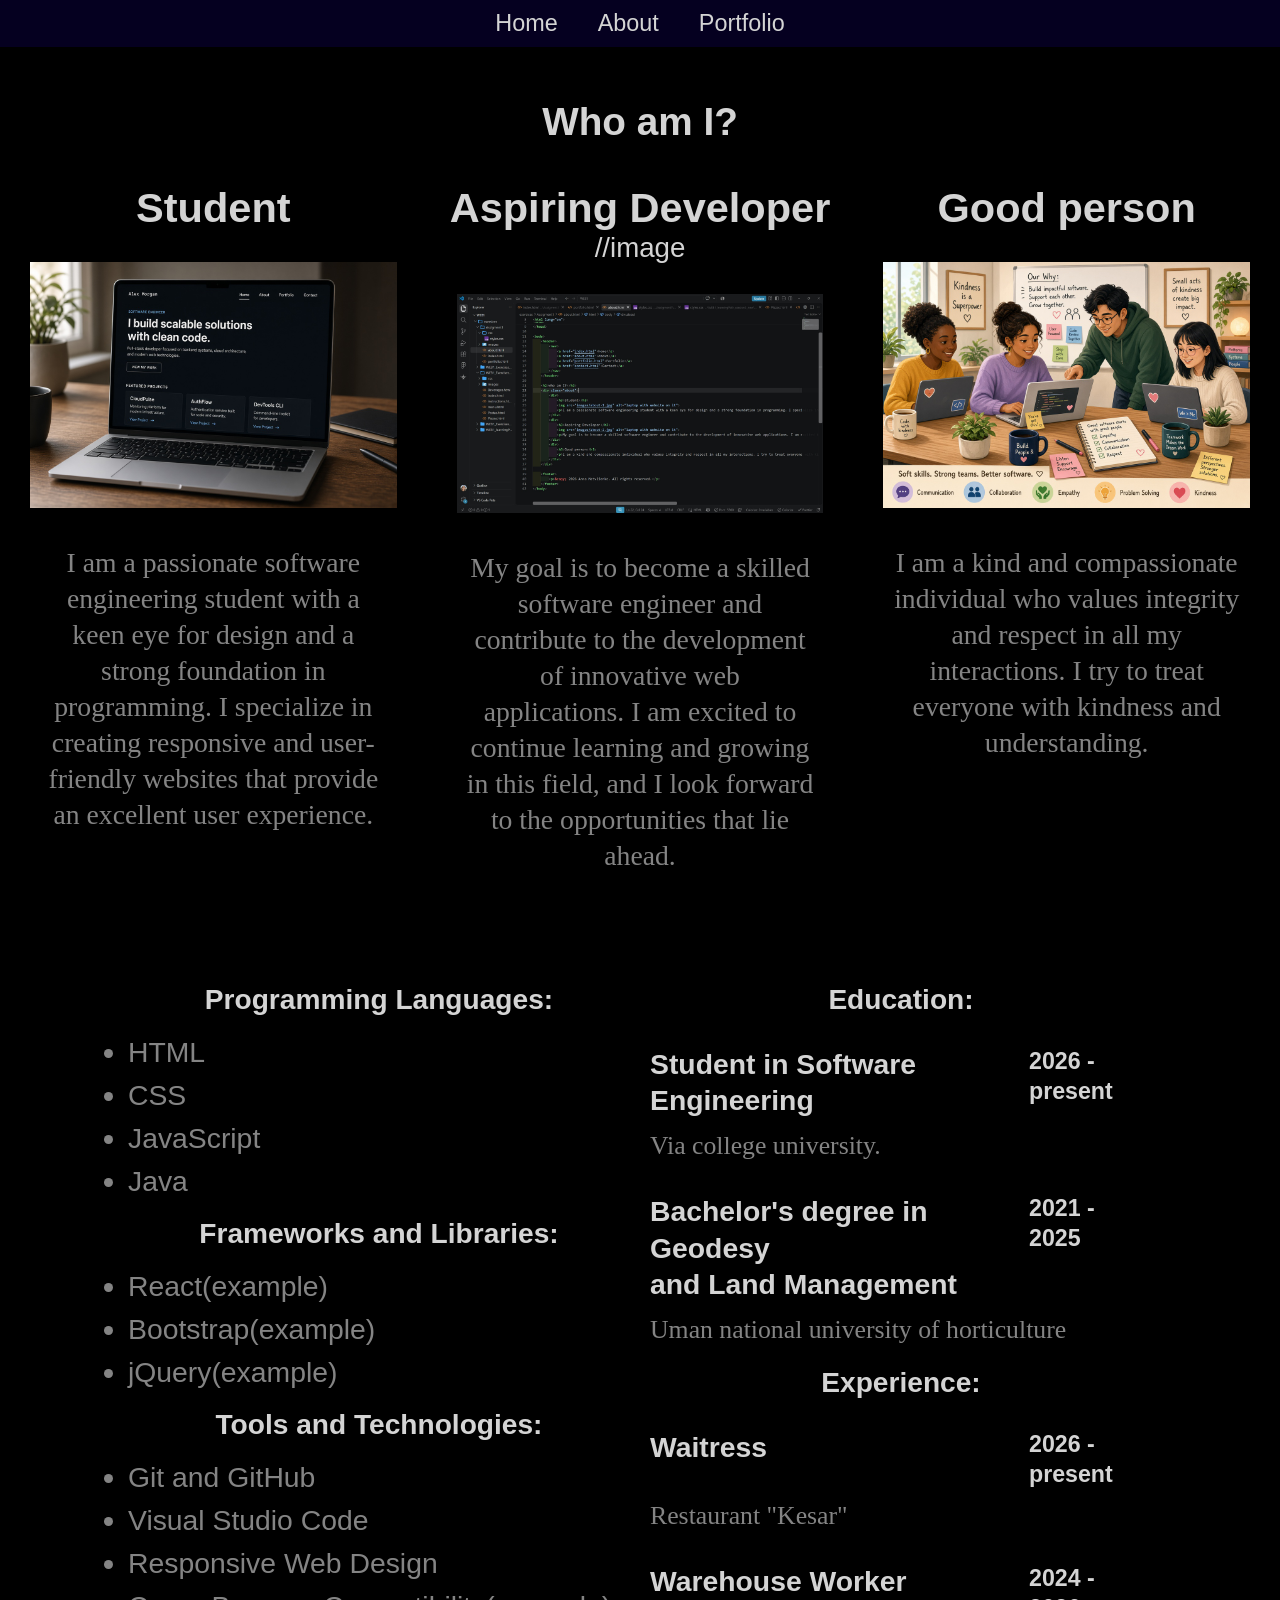
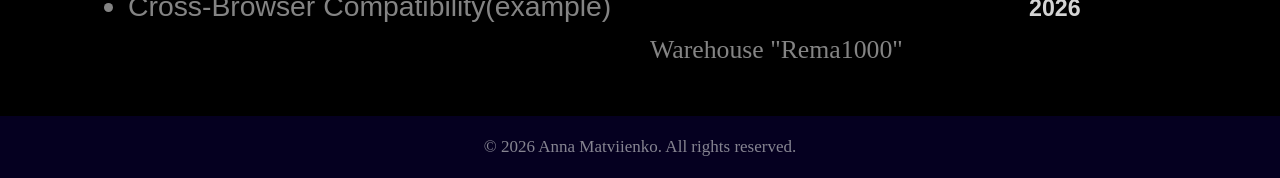
==== about.html @ 2a103b99 "start" ====
<!DOCTYPE html>
<html lang="en">

<head>
    <meta charset="utf-8">
    <title>About Me - Anna Matviienko</title>
    <link href="css/styles.css" rel="stylesheet" type="text/css">
</head>

<body>
    <header>
        <nav>
            <a href="index.html">Home</a>
            <a href="about.html">About</a>
            <a href="portfolio.html">Portfolio</a>
        </nav>
    </header>
    
    <h2>Who am I?</h2>
    <div class="about">
        <div>
            <h3>Student</h3>
            <img src="images/about-1.jpg" alt="laptop with website on it">
            <p>I am a passionate software engineering student with a keen eye for design and a strong foundation in programming. I specialize in creating responsive and user-friendly websites that provide an excellent user experience.</p>
        </div>
        <div>
            <h3>Aspiring Developer</h3>
            //image
            <img src="images/about-2.jpg" alt="Visual representation of coding and development">
            <p>My goal is to become a skilled software engineer and contribute to the development of innovative web applications. I am excited to continue learning and growing in this field, and I look forward to the opportunities that lie ahead.</p>
        </div>
        <div>
            <h3>Good person</h3>
            <img src="images/about-3.jpg" alt="Team work and collaboration">
            <p>I am a kind and compassionate individual who values integrity and respect in all my interactions. I try to treat everyone with kindness and understanding.</p>
        </div>
    </div>
    <div class="cv">
        <div>
            <h4>Programming Languages:</h4>
            <ul>
                <li>HTML</li>
                <li>CSS</li>
                <li>JavaScript</li>
                <li>Java</li>
            </ul>
            <h4>Frameworks and Libraries:</h4>
            <ul>
                <li>React(example)</li>
                <li>Bootstrap(example)</li>
                <li>jQuery(example)</li>
            </ul>
            <h4>Tools and Technologies:</h4>
            <ul>
                <li>Git and GitHub</li>
                <li>Visual Studio Code</li>
                <li>Responsive Web Design</li>
                <li>Cross-Browser Compatibility(example)</li>
            </ul>
        </div>
        <div>
            <h4>Education:</h4>
            <div class="time">
                <p>Student in Software Engineering</p>
                <p>2026 - present</p>
            </div>
            <p>Via college university.</p>
            <div class="time">
                <p>Bachelor's degree in Geodesy<br> and Land Management</p>
                <p>2021 - 2025</p>
            </div>
            <p>Uman national university of horticulture</p>
            <h4>Experience:</h4>
            <div class="time">
                <p>Waitress</p>
                <p>2026 - present</p>
            </div>
            <p>Restaurant "Kesar"</p>
            <div class="time">
                <p>Warehouse Worker</p>
                <p>2024 - 2026</p>
            </div>
            <p>Warehouse "Rema1000"</p>
        </div>
    </div>

    <footer>
        <p>&copy; 2026 Anna Matviienko. All rights reserved.</p>
    </footer>
</body>
---- css/styles.css ----
* {
    box-sizing: border-box;
    margin: 0;
    padding: 0;
    font-family: Arial, sans-serif;
    font-size: 1.1em;
    color: rgb(212, 212, 212);
}
p {
    line-height: 1.3;
    font-family: Times New Roman, sans-serif;
    color: rgba(223, 223, 223, 0.593);
}
body {
    background-color: rgb(0, 0, 0);
}
h3 {
    font-size: 1.5em;
    text-align: center;
}
h4 {
    font-size: 1.3em;
    text-align: center;
}

.image-background {
    background-image: url('../images/hero-background.jpg');
    background-size: cover;
    background-position: top;

}

/*Navigation bar*/
nav {
    background-color: #050020;
    padding: 10px;
    display: flex;
    justify-content: center;
    align-items: center;
    flex-direction: row;
    font-size: 1em;
    position: fixed;
    top: 0;
    width: 100%;
}

nav a {
    margin: 0 20px;
    text-decoration: none;
}

/*Hero section*/
.hero {
    display: flex;
    justify-content: flex-start;
    align-items: center;
    color: rgb(212, 212, 212);
    text-align: center;
    margin-top: 80px;
}

.hero img {
    width: 30%;
    height: auto;
    padding: 4%;
}

.hero div {
    display: flex;
    flex-direction: column;
    text-align: left;
}

.hero h1 {
    font-size: 2.5em;
    margin-bottom: 40px;
}

#welcome-message {
    padding: 20px;
    text-align: center;
    width: 60%;
    margin: 5% auto;
    font-size: 1.2em;
}

/*Contact section*/
.contact {
    display: grid;
    grid-template-columns: 1fr 1fr;
    justify-content: center;
    font-size: 1.1em;
    padding: 20px;
    width: 50%;
    margin: 5% auto;
}

/*Portfolio page*/
h2 {
    text-align: center;
    margin-top: 100px;
    margin-bottom: 20px;
    font-size: 2em;
}

.portfolio {
    display: grid;
    grid-template-columns: repeat(3, 1fr);
    gap: 20px;
    padding: 20px;
    margin-top: 50px;
}

.portfolio img {
    width: 100%;
    padding: 5px;
    border-radius: 10px;
}

.portfolio-item {
    background-color: #050020;
    padding: 10px;
    text-align: center;
    border-radius: 10px;
}

.portfolio-item h3 {
    margin-top: 10px;
    font-size: 1.2em;
}

.portfolio-item p {
    font-size: 0.9em;
    color: rgba(223, 223, 223, 0.593);
    padding: 10px;
}

/*About page*/
.about {
    display: flex;
    justify-content: center;
    font-size: 1.3em;
}

.about div {
    flex: 1;
    padding: 20px;
    text-align: center;
}

.about img {
    width: 100%;
    padding: 10px;
    margin-top: 20px;
}

.about p {
    padding: 20px;
    font-size: 1em;
    color: rgba(223, 223, 223, 0.593);
}

/*CV section*/
.cv {
    display: flex;
    justify-content: center;
    gap: 20px;
    margin: 50px auto;
    width: 80%;
}

.cv h4 {
    text-align: center;
    font-size: 1.2em;
    margin: 20px;
}

.time {
    display: grid;
    grid-template-columns: 3fr 1fr;
    font-size: 1.1em;
    margin: 30px 0 10px 0;
    font-weight: bold;
    gap: 10px;

}

.time p {
    color: rgb(212, 212, 212);
    font-family: Arial, sans-serif;
}

.time :nth-last-child(1) {
    font-size: 0.9em;
}

.cv div {
    flex: 1;
    text-align: start;
}

.cv li {
    margin-bottom: 10px;
    font-size: 1.1em;
    color: rgba(223, 223, 223, 0.593);
}


/*Footer*/
footer {
    background-color: #050020;
    text-align: center;
    padding: 20px;
    bottom: 0;
    width: 100%;
    font-size: 0.8em;
}

footer p {
    color: rgba(223, 223, 223, 0.593);
}

@media screen and (max-width: 768px) {
    * {
        font-size: 1em;
    }
    .portfolio {
        grid-template-columns: 1fr;
    }
    .about {
        flex-direction: column;
    }
    .contact {
        grid-template-columns: 1fr;
    }
    .cv {
        flex-direction: column;
    }
}

@media screen and (max-width: 480px) {
    * {
        font-size: 0.95em;
    }
    
}
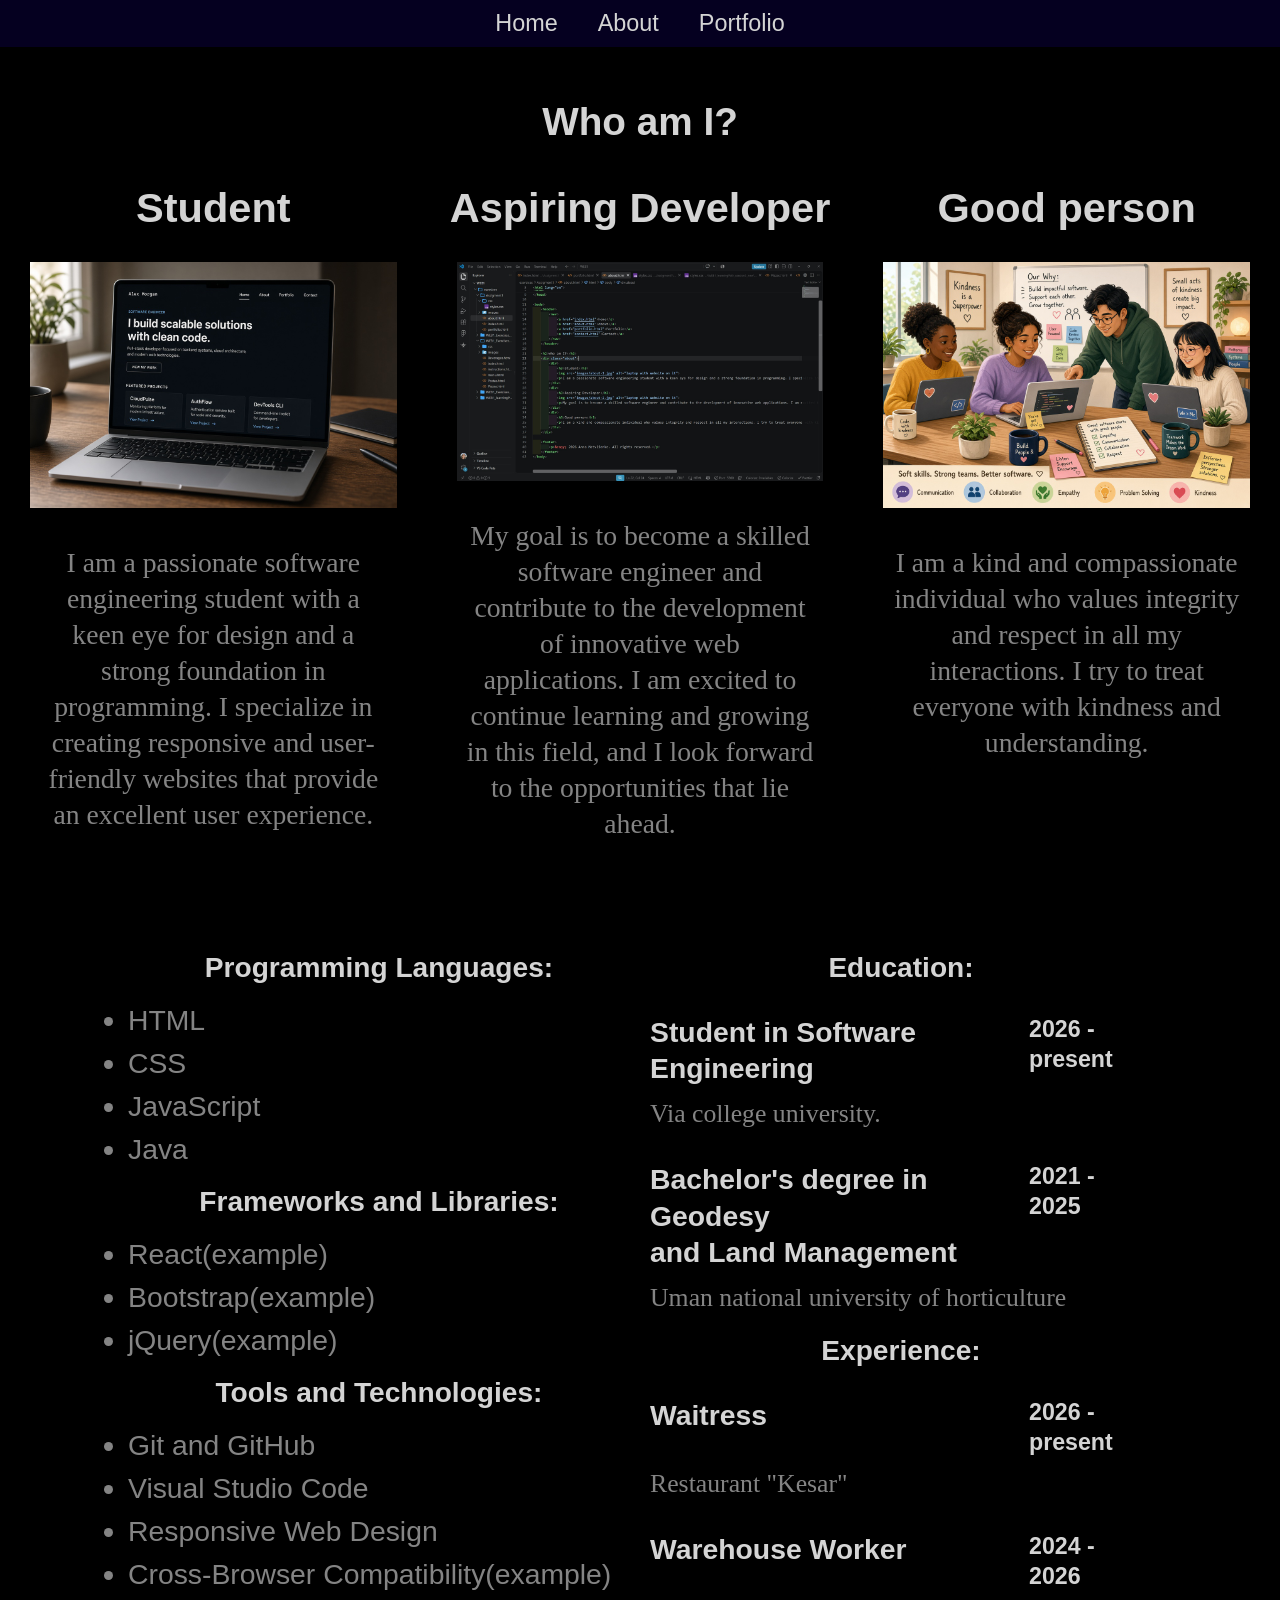
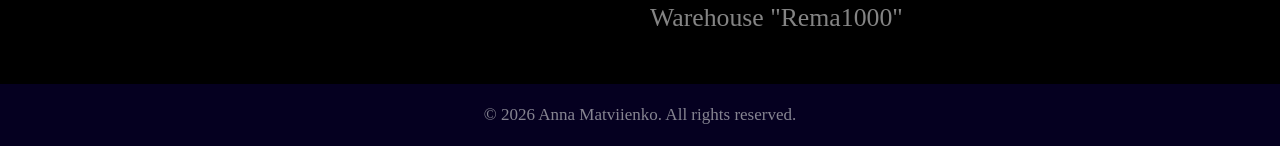
==== commit e4419194: "Update about.html" ====
--- a/about.html
+++ b/about.html
@@ -26,7 +26,6 @@
         </div>
         <div>
             <h3>Aspiring Developer</h3>
-            //image
             <img src="images/about-2.jpg" alt="Visual representation of coding and development">
             <p>My goal is to become a skilled software engineer and contribute to the development of innovative web applications. I am excited to continue learning and growing in this field, and I look forward to the opportunities that lie ahead.</p>
         </div>
